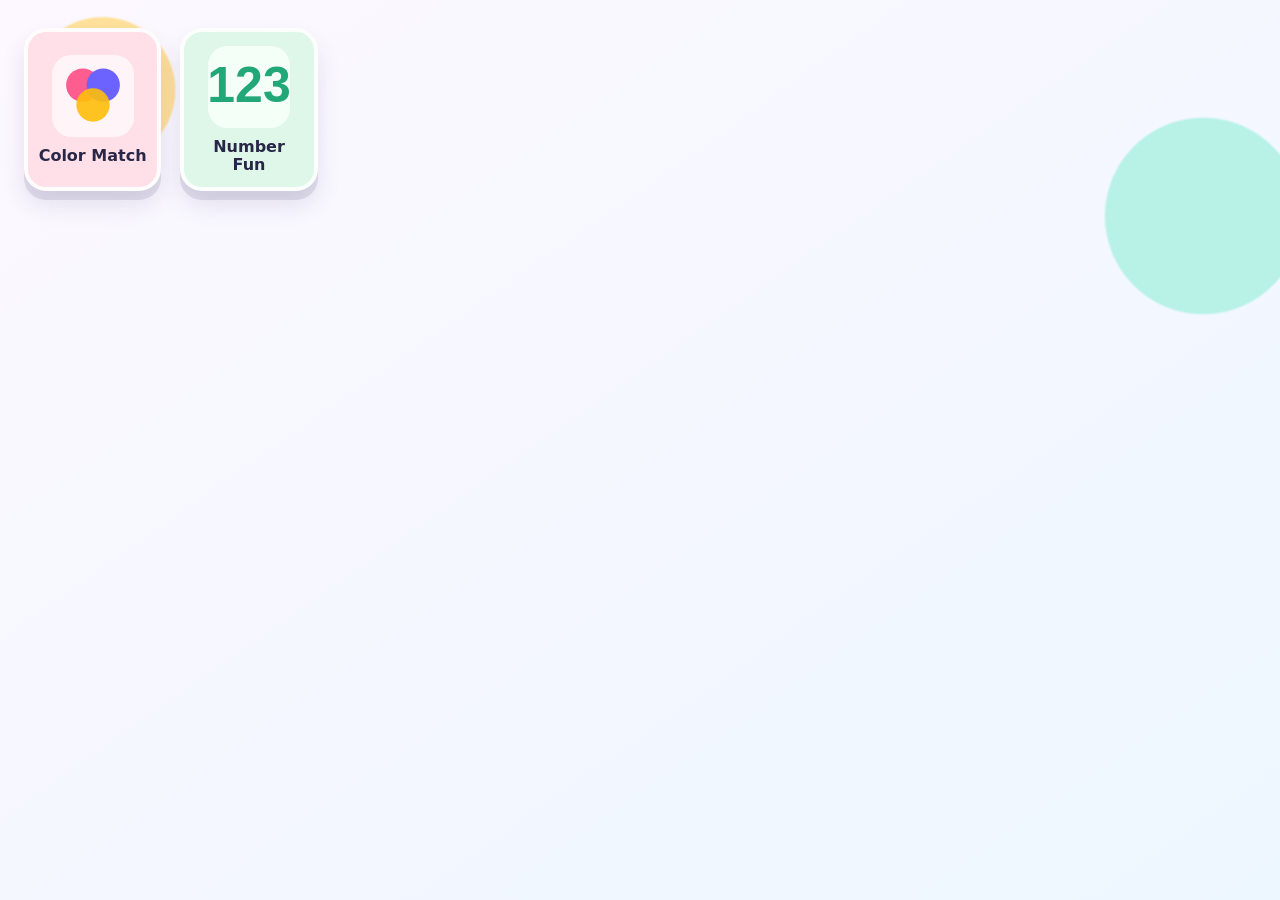
==== index.html @ cd89abfa "Initial commit" ====
<!doctype html>
<html lang="en">
  <head>
    <meta charset="UTF-8" />
    <meta name="viewport" content="width=device-width, initial-scale=1, viewport-fit=cover" />
    <meta name="theme-color" content="#6c63ff" />
    <title>My Playroom</title>
    <link rel="stylesheet" href="styles.css" />
    <script src="app.js" defer></script>
  </head>
  <body>
    <main class="dashboard">
      <section aria-labelledby="apps-heading">
        <h2 id="apps-heading" class="visually-hidden">Games and activities</h2>
        <div id="app-grid" class="app-grid" aria-live="polite">
          <p class="loading">Loading your games…</p>
        </div>
      </section>
    </main>
  </body>
</html>
---- styles.css ----
:root {
  font-family: "Trebuchet MS", "Arial Rounded MT Bold", system-ui, sans-serif;
  color: #292748;
  background: #f7f3ff;
  font-synthesis: none;
}

* { box-sizing: border-box; }

body {
  min-height: 100vh;
  min-height: 100dvh;
  margin: 0;
  background:
    radial-gradient(circle at 8% 10%, #ffe19c 0 5%, transparent 5.2%),
    radial-gradient(circle at 94% 24%, #b8f2e6 0 7%, transparent 7.2%),
    linear-gradient(145deg, #fdf8ff, #edf7ff);
}

.dashboard {
  width: min(1400px, 100%);
  min-height: 100vh;
  margin: auto;
  padding: max(28px, env(safe-area-inset-top)) max(24px, env(safe-area-inset-right)) max(32px, env(safe-area-inset-bottom)) max(24px, env(safe-area-inset-left));
}

.app-grid {
  display: grid;
  grid-template-columns: repeat(8, minmax(0, 1fr));
  gap: clamp(12px, 1.5vw, 20px);
}

.app-card {
  display: flex;
  min-height: 150px;
  padding: 14px 10px 12px;
  align-items: center;
  flex-direction: column;
  justify-content: center;
  gap: 10px;
  color: #292748;
  text-align: center;
  text-decoration: none;
  border: 4px solid rgba(255,255,255,.9);
  border-radius: 22px;
  background: var(--card-color, #fff);
  box-shadow: 0 9px 0 rgba(59, 51, 105, .12), 0 14px 25px rgba(59, 51, 105, .12);
  transition: transform .15s ease, box-shadow .15s ease;
  -webkit-tap-highlight-color: transparent;
  touch-action: manipulation;
}

.app-card:hover, .app-card:focus-visible {
  outline: none;
  transform: translateY(-5px) scale(1.02);
  box-shadow: 0 12px 0 rgba(59, 51, 105, .12), 0 18px 30px rgba(59, 51, 105, .16);
}

.app-card:active { transform: translateY(4px); box-shadow: 0 4px 0 rgba(59, 51, 105, .12); }
.app-icon { width: 82px; height: 82px; object-fit: cover; border-radius: 20px; background: rgba(255,255,255,.7); }
.app-title { font-size: 1rem; font-weight: 900; line-height: 1.15; }
.loading, .error { grid-column: 1 / -1; padding: 50px; text-align: center; font-size: 1.2rem; }
.error { color: #a33b3b; }
.visually-hidden { position: absolute; width: 1px; height: 1px; padding: 0; margin: -1px; overflow: hidden; clip: rect(0,0,0,0); white-space: nowrap; border: 0; }

@media (max-width: 1000px) {
  .app-grid { grid-template-columns: repeat(6, minmax(0, 1fr)); }
}

@media (max-width: 740px) {
  .app-grid { grid-template-columns: repeat(4, minmax(0, 1fr)); }
}

@media (max-width: 520px) {
  .dashboard { padding-inline: 16px; }
  .app-grid { grid-template-columns: repeat(2, minmax(0, 1fr)); gap: 14px; }
  .app-card { min-height: 165px; padding: 15px 10px; border-radius: 22px; }
  .app-icon { width: 82px; height: 82px; border-radius: 20px; }
  .app-title { font-size: 1.05rem; }
}

@media (prefers-reduced-motion: reduce) { .app-card { transition: none; } }
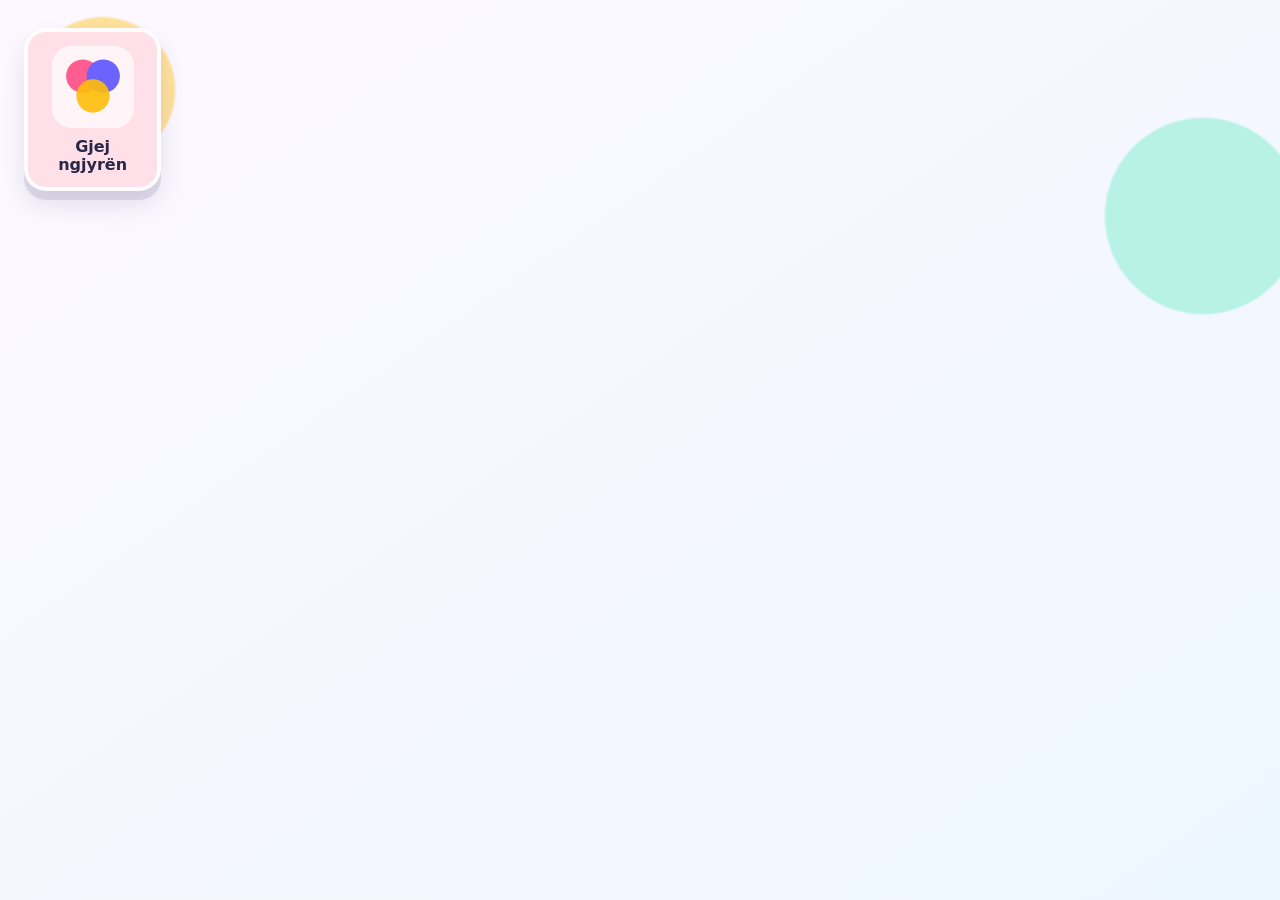
==== commit 493cbd61: "Add Albanian color matching game" ====
--- a/index.html
+++ b/index.html
@@ -1,19 +1,19 @@
 <!doctype html>
-<html lang="en">
+<html lang="sq">
   <head>
     <meta charset="UTF-8" />
     <meta name="viewport" content="width=device-width, initial-scale=1, viewport-fit=cover" />
     <meta name="theme-color" content="#6c63ff" />
-    <title>My Playroom</title>
+    <title>Lojërat e mia</title>
     <link rel="stylesheet" href="styles.css" />
     <script src="app.js" defer></script>
   </head>
   <body>
     <main class="dashboard">
       <section aria-labelledby="apps-heading">
-        <h2 id="apps-heading" class="visually-hidden">Games and activities</h2>
+        <h2 id="apps-heading" class="visually-hidden">Lojëra dhe aktivitete</h2>
         <div id="app-grid" class="app-grid" aria-live="polite">
-          <p class="loading">Loading your games…</p>
+          <p class="loading">Po ngarkohen lojërat…</p>
         </div>
       </section>
     </main>
